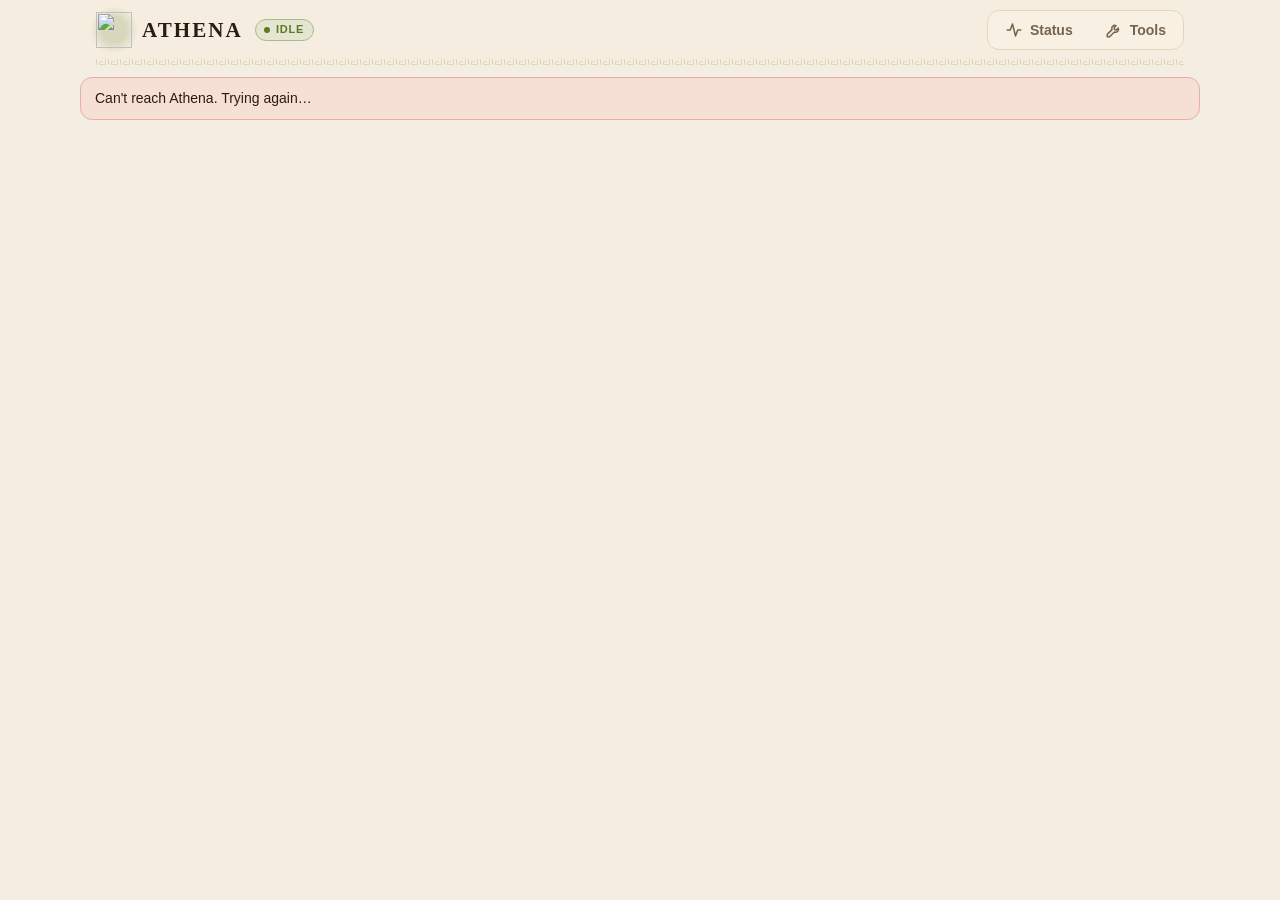
==== src/pi_assistant/web/index.html @ 1a8ca562 "Added a dashboard for Athena's status, usage and tools, and /session. A web page for your iPhone or " ====
<!doctype html>
<html lang="en-GB">
<head>
  <meta charset="utf-8">
  <meta name="viewport" content="width=device-width, initial-scale=1, viewport-fit=cover">
  <title>Athena</title>
  <meta name="description" content="Athena's dashboard: what it's doing, how it's used, and its tools.">
  <meta name="color-scheme" content="light dark">
  <meta name="theme-color" content="#f5eee2" media="(prefers-color-scheme: light)">
  <meta name="theme-color" content="#0e0b08" media="(prefers-color-scheme: dark)">
  <meta name="mobile-web-app-capable" content="yes">
  <meta name="apple-mobile-web-app-title" content="Athena">
  <meta name="referrer" content="no-referrer">
  <link rel="icon" href="athena.svg" type="image/svg+xml">
  <link rel="apple-touch-icon" href="icon-180.png">
  <link rel="manifest" href="manifest.webmanifest">
  <link rel="stylesheet" href="dashboard.css">
  <script src="dashboard.js" defer></script>
</head>
<body>
  <noscript><p class="noscript">The dashboard needs JavaScript.</p></noscript>

  <main id="sign-in" class="sign-in" hidden>
    <form class="sign-in-card" id="sign-in-form">
      <div class="shield shield-large" data-state="idle" aria-hidden="true">
        <img src="athena.svg" alt="" width="120" height="120">
        <span class="eye left"></span><span class="eye right"></span><span class="ring"></span>
      </div>
      <h1 class="wordmark" data-name>Athena</h1>
      <p class="muted">Sign in to the dashboard.</p>
      <input type="text" name="username" autocomplete="username" value="athena" hidden>
      <label class="field">
        <span class="field-label">Password</span>
        <input type="password" name="password" id="password" autocomplete="current-password" required>
      </label>
      <p class="form-error" id="sign-in-error" role="alert"></p>
      <button class="button primary wide" type="submit">Sign in</button>
      <p class="hint">It's <code>DASHBOARD_TOKEN</code> in <code>.env</code> on the Pi.</p>
    </form>
  </main>

  <div id="app" class="app" hidden>
    <header class="top">
      <div class="top-inner">
        <a class="brand" href="#status" aria-label="Status">
          <div class="shield shield-small" data-state="idle" aria-hidden="true">
            <img src="athena.svg" alt="" width="40" height="40">
            <span class="eye left"></span><span class="eye right"></span><span class="ring"></span>
          </div>
          <span class="wordmark" data-name>Athena</span>
        </a>
        <span class="pill" id="top-pill" data-state="idle"><span class="dot"></span><span class="pill-label">Idle</span></span>
        <nav class="tabs" aria-label="Sections">
          <a class="tab" href="#status" data-tab="status"><svg viewBox="0 0 24 24" aria-hidden="true"><path d="M3 12h4l3-8 4 16 3-8h4"/></svg><span>Status</span></a>
          <a class="tab" href="#tools" data-tab="tools"><svg viewBox="0 0 24 24" aria-hidden="true"><path d="M14.7 6.3a4 4 0 0 0-5.4 5.2L3 17.8V21h3.2l6.3-6.3a4 4 0 0 0 5.2-5.4l-2.6 2.6-2.4-.6-.6-2.4z"/></svg><span>Tools</span></a>
        </nav>
      </div>
      <div class="meander" aria-hidden="true"></div>
    </header>

    <div class="banner" id="offline" role="status" hidden>Can't reach Athena. Trying again…</div>

    <section id="tab-status" class="panel" data-panel="status" aria-label="Status"></section>
    <section id="tab-tools" class="panel" data-panel="tools" aria-label="Tools" hidden></section>
  </div>

  <dialog id="dialog" class="dialog"></dialog>
  <div class="toast" id="toast" role="status" aria-live="polite" hidden></div>
</body>
</html>
---- src/pi_assistant/web/dashboard.css ----
/* Athena's dashboard. Dark mode is the status board's black-figure pottery: a dark ground with
   bronze and cream figures. Light mode is the same pot in daylight: parchment and bronze. */

:root {
  color-scheme: light dark;
  --bg: #f4ede1;
  --surface: #fffaf2;
  --surface-2: #f8f0e3;
  --border: #e4d5bc;
  --divider: #cdb48a;
  --text: #2a1d10;
  --muted: #76644e;
  --faint: #a6927a;
  --accent: #96591a;
  --accent-hover: #7d4813;
  --on-accent: #fff8ec;
  --idle: #5a7a24;
  --working: #1c6cc0;
  --approval: #b1620a;
  --failed: #bf3f29;
  --offline: #887f72;
  --shadow: 0 1px 2px rgb(70 45 15 / 6%), 0 6px 20px rgb(70 45 15 / 7%);
  --radius: 16px;
  --font: -apple-system, BlinkMacSystemFont, "SF Pro Text", Inter, "Segoe UI", Roboto, "Helvetica Neue", sans-serif;
  --font-title: Cinzel, "Trajan Pro", Optima, Candara, "Palatino Linotype", Palatino, Georgia, serif;
  --font-mono: ui-monospace, "SF Mono", Menlo, Consolas, monospace;
  --gutter: 16px;
  --bottom-bar: 0px;
}

@media (prefers-color-scheme: dark) {
  :root {
    --bg: #0e0b08;
    --surface: #17120c;
    --surface-2: #1f1810;
    --border: #2f251a;
    --divider: #604828;
    --text: #f3e8d3;
    --muted: #9e8e74;
    --faint: #6e604c;
    --accent: #dca24c;
    --accent-hover: #f1bf68;
    --on-accent: #1d130a;
    --idle: #9cb46a;
    --working: #5cb2ff;
    --approval: #ffb648;
    --failed: #f06c4e;
    --offline: #80786c;
    --shadow: 0 1px 0 rgb(255 240 210 / 3%) inset;
  }
}

* { box-sizing: border-box; }
[hidden] { display: none !important; }

html { -webkit-text-size-adjust: 100%; text-size-adjust: 100%; }

body {
  margin: 0;
  min-height: 100vh;
  min-height: 100dvh;
  background: var(--bg);
  color: var(--text);
  font: 15px/1.45 var(--font);
  -webkit-font-smoothing: antialiased;
  font-variant-numeric: tabular-nums;
  overflow-x: hidden;
}

a { color: var(--accent); }
code { font-family: var(--font-mono); font-size: 0.88em; }
h1, h2, h3 { margin: 0; font-weight: 650; }
p { margin: 0; }
button, input, select, textarea { font: inherit; color: inherit; }

.muted { color: var(--muted); }
.noscript { padding: 2rem; text-align: center; }

/* -- the shield ------------------------------------------------------------------------------- */

.shield {
  --size: 40px;
  --state: var(--idle);
  position: relative;
  flex: none;
  width: var(--size);
  height: var(--size);
}
.shield img { position: relative; display: block; width: 100%; height: 100%; }
.shield::before {
  /* A soft halo in the state's colour. */
  content: "";
  position: absolute;
  inset: -16%;
  border-radius: 50%;
  background: radial-gradient(circle, color-mix(in srgb, var(--state) 55%, transparent) 36%, transparent 70%);
  opacity: 0.35;
  transition: opacity 0.4s;
}
.shield .eye {
  /* The owl's eyes, at (222, 232) and (290, 232) on the shield's 512px canvas. */
  position: absolute;
  top: 35.9%;
  width: 18.8%;
  height: 18.8%;
  border-radius: 50%;
  background: radial-gradient(circle, color-mix(in srgb, var(--state) 70%, white) 0 18%, color-mix(in srgb, var(--state) 75%, transparent) 26%, transparent 68%);
  mix-blend-mode: screen;
  opacity: 0;
  transition: opacity 0.4s;
}
.shield .eye.left { left: 34%; }
.shield .eye.right { left: 47.3%; }
.shield .ring {
  /* A light running round the rim while Athena works. */
  position: absolute;
  inset: -7%;
  border-radius: 50%;
  background: conic-gradient(from 0deg, transparent 0 55%, var(--state));
  -webkit-mask: radial-gradient(circle, transparent calc(70.7% - 3.5px), #000 calc(70.7% - 3px));
  mask: radial-gradient(farthest-side, transparent calc(100% - 3.5px), #000 calc(100% - 3px));
  opacity: 0;
}
.shield-small { --size: 36px; }
.shield-small .ring { inset: -9%; -webkit-mask: radial-gradient(farthest-side, transparent calc(100% - 2.5px), #000 calc(100% - 2px)); mask: radial-gradient(farthest-side, transparent calc(100% - 2.5px), #000 calc(100% - 2px)); }
.shield-large { --size: 112px; }
.shield-large .ring, .shield-hero .ring { -webkit-mask: radial-gradient(farthest-side, transparent calc(100% - 3.5px), #000 calc(100% - 3px)); }

.shield[data-state="working"] { --state: var(--working); }
.shield[data-state="approval"] { --state: var(--approval); }
.shield[data-state="failed"] { --state: var(--failed); }
.shield[data-state="offline"] { --state: var(--offline); }
.shield[data-state="working"]::before { opacity: 0.7; }
.shield[data-state="working"] .eye,
.shield[data-state="approval"] .eye,
.shield[data-state="failed"] .eye { opacity: 1; }
.shield[data-state="failed"] .eye { opacity: 0.75; }
.shield[data-state="working"] .ring { opacity: 1; animation: spin 1.5s linear infinite; }
.shield[data-state="approval"]::before { animation: pulse 2s ease-in-out infinite; }
.shield[data-state="approval"] .eye { animation: pulse-eyes 2s ease-in-out infinite; }
.shield[data-state="offline"]::before { opacity: 0; }
.shield[data-state="offline"] img { filter: grayscale(0.9) brightness(0.6); }

@keyframes spin { to { transform: rotate(1turn); } }
@keyframes pulse { 0%, 100% { opacity: 0.35; } 50% { opacity: 0.95; } }
@keyframes pulse-eyes { 0%, 100% { opacity: 0.45; } 50% { opacity: 1; } }

@media (prefers-reduced-motion: reduce) {
  .shield .ring, .shield::before, .shield .eye, .spinner { animation: none !important; }
}

/* -- the wordmark, pills and the Greek key --------------------------------------------------------- */

.wordmark {
  font-family: var(--font-title);
  font-weight: 700;
  font-size: 21px;
  letter-spacing: 0.1em;
  text-transform: uppercase;
  line-height: 1;
  color: var(--text);
}

.pill {
  --state: var(--idle);
  display: inline-flex;
  align-items: center;
  gap: 6px;
  height: 22px;
  padding: 0 9px 0 8px;
  border-radius: 11px;
  border: 1px solid color-mix(in srgb, var(--state) 50%, var(--surface));
  background: color-mix(in srgb, var(--state) 16%, var(--surface));
  color: var(--state);
  font-size: 11px;
  font-weight: 650;
  letter-spacing: 0.07em;
  text-transform: uppercase;
  white-space: nowrap;
}
.pill .dot { width: 6px; height: 6px; border-radius: 50%; background: var(--state); }
.pill[data-state="working"] { --state: var(--working); }
.pill[data-state="approval"] { --state: var(--approval); }
.pill[data-state="offline"] { --state: var(--offline); }
.pill[data-state="failed"] { --state: var(--failed); }

.meander {
  height: 9px;
  background-color: var(--divider);
  -webkit-mask: url("data:image/svg+xml,%3Csvg xmlns='http://www.w3.org/2000/svg' width='12' height='9'%3E%3Cpath d='M.5 8.5v-8h9v6h-6v-3h3M0 8.5h12' fill='none' stroke='%23000'/%3E%3C/svg%3E") repeat-x left center;
  mask: url("data:image/svg+xml,%3Csvg xmlns='http://www.w3.org/2000/svg' width='12' height='9'%3E%3Cpath d='M.5 8.5v-8h9v6h-6v-3h3M0 8.5h12' fill='none' stroke='%23000'/%3E%3C/svg%3E") repeat-x left center;
  opacity: 0.8;
}

/* -- layout --------------------------------------------------------------------------------------- */

.top {
  position: sticky;
  top: 0;
  z-index: 10;
  background: color-mix(in srgb, var(--bg) 88%, transparent);
  -webkit-backdrop-filter: saturate(1.4) blur(14px);
  backdrop-filter: saturate(1.4) blur(14px);
  padding-top: env(safe-area-inset-top);
}
.top-inner {
  display: flex;
  align-items: center;
  gap: 12px;
  max-width: 1120px;
  margin: 0 auto;
  padding: 10px max(var(--gutter), env(safe-area-inset-right)) 9px max(var(--gutter), env(safe-area-inset-left));
}
.top .meander { width: calc(100% - 2 * var(--gutter)); max-width: 1088px; margin: 0 auto; height: 6px; opacity: 0.45; }
.brand { display: flex; align-items: center; gap: 10px; text-decoration: none; color: inherit; min-width: 0; }

.tabs {
  display: flex;
  gap: 4px;
  margin-left: auto;
  padding: 3px;
  border-radius: 12px;
  background: var(--surface-2);
  border: 1px solid var(--border);
}
.tab {
  display: flex;
  align-items: center;
  gap: 7px;
  padding: 6px 14px;
  border-radius: 9px;
  color: var(--muted);
  font-weight: 600;
  font-size: 14px;
  text-decoration: none;
}
.tab svg { width: 18px; height: 18px; fill: none; stroke: currentColor; stroke-width: 2; stroke-linecap: round; stroke-linejoin: round; }
.tab[aria-current="page"] { background: var(--surface); color: var(--text); box-shadow: var(--shadow); }
@media (prefers-color-scheme: dark) { .tab[aria-current="page"] { background: var(--border); } }

.panel {
  max-width: 1120px;
  margin: 0 auto;
  padding: 18px max(var(--gutter), env(safe-area-inset-right)) calc(32px + var(--bottom-bar) + env(safe-area-inset-bottom)) max(var(--gutter), env(safe-area-inset-left));
}

.banner {
  max-width: 1120px;
  margin: 12px auto 0;
  padding: 10px 14px;
  border-radius: 12px;
  background: color-mix(in srgb, var(--failed) 14%, var(--surface));
  border: 1px solid color-mix(in srgb, var(--failed) 40%, var(--surface));
  color: var(--text);
  font-size: 14px;
}
.app > .banner { margin-left: var(--gutter); margin-right: var(--gutter); }
@media (min-width: 1152px) { .app > .banner { margin-left: auto; margin-right: auto; } }
.banner.info { background: color-mix(in srgb, var(--working) 10%, var(--surface)); border-color: color-mix(in srgb, var(--working) 35%, var(--surface)); }

/* Phones: the tabs move to a bar at the bottom, within reach of your thumb. */
@media (max-width: 719px) {
  :root { --bottom-bar: 58px; }
  /* A blurred header would hold the bar inside it (a filter makes a containing block), so it's plain here. */
  .top { -webkit-backdrop-filter: none; backdrop-filter: none; background: var(--bg); }
  .top-inner { padding-top: 8px; padding-bottom: 7px; }
  .tabs {
    position: fixed;
    left: 0;
    right: 0;
    bottom: 0;
    z-index: 20;
    margin: 0;
    padding: 6px max(12px, env(safe-area-inset-right)) calc(6px + env(safe-area-inset-bottom)) max(12px, env(safe-area-inset-left));
    border-radius: 0;
    border: 0;
    border-top: 1px solid var(--border);
    background: color-mix(in srgb, var(--bg) 96%, transparent);
    -webkit-backdrop-filter: saturate(1.4) blur(14px);
    backdrop-filter: saturate(1.4) blur(14px);
  }
  .tab { flex: 1; flex-direction: column; gap: 2px; padding: 5px 0 3px; font-size: 11px; }
  .tab svg { width: 23px; height: 23px; }
  .tab[aria-current="page"] { background: none; box-shadow: none; color: var(--accent); }
  .top .pill { margin-left: auto; }
}

/* -- cards ---------------------------------------------------------------------------------------- */

.grid { display: grid; gap: 14px; grid-template-columns: minmax(0, 1fr); }
@media (min-width: 720px) {
  .grid.two { grid-template-columns: repeat(2, minmax(0, 1fr)); }
}
.stack { display: grid; gap: 14px; }

.card {
  background: var(--surface);
  border: 1px solid var(--border);
  border-radius: var(--radius);
  box-shadow: var(--shadow);
  padding: 16px;
  min-width: 0;
}
.card-head { display: flex; align-items: baseline; gap: 10px; flex-wrap: wrap; margin-bottom: 12px; }
.card-head h2 { font-size: 17px; }
.card-head .aside { color: var(--muted); font-size: 13px; }
.card-head .actions { margin-left: auto; display: flex; gap: 8px; }
.label {
  font-size: 11px;
  font-weight: 650;
  letter-spacing: 0.12em;
  text-transform: uppercase;
  color: var(--muted);
}

/* -- now: the status board, larger -------------------------------------------------------------- */

.now { display: grid; grid-template-columns: auto minmax(0, 1fr); gap: 6px 18px; align-items: center; padding: 18px; }
.now .shield { --size: 92px; margin: 6px; }
.now-top { display: flex; align-items: center; gap: 10px; flex-wrap: wrap; }
.now-top .time { margin-left: auto; color: var(--muted); font-size: 15px; font-weight: 500; }
.now-headline { margin-top: 6px; font-size: 24px; font-weight: 650; line-height: 1.2; overflow-wrap: anywhere; }
.now-sub { color: var(--muted); font-size: 14px; overflow-wrap: anywhere; }
.now-sub.approval { color: var(--approval); font-family: var(--font-mono); font-size: 13px; }
.now-detail { grid-column: 1 / -1; margin-top: 10px; }
.now-detail .meander { margin-bottom: 12px; }
.now-task { margin-top: 4px; font-size: 16px; overflow-wrap: anywhere; display: -webkit-box; -webkit-line-clamp: 3; -webkit-box-orient: vertical; overflow: hidden; }
.now-footer { margin-top: 6px; font-size: 13px; color: var(--muted); overflow-wrap: anywhere; }
.now-footer.done { color: var(--idle); }
.now-footer.failed { color: var(--failed); }
@media (min-width: 720px) {
  .now .shield { --size: 120px; margin: 10px 14px 10px 8px; }
  .now-headline { font-size: 28px; }
}
/* Wide screens: what it did or is doing goes beside the headline, not under it. */
@media (min-width: 960px) {
  .now { grid-template-columns: auto minmax(0, 1fr) minmax(0, 1.25fr); }
  .now-detail { grid-column: 3; margin: 0; padding: 4px 0 4px 24px; border-left: 1px solid var(--border); align-self: stretch; display: flex; flex-direction: column; justify-content: center; }
  .now-detail .meander { display: none; }
}

/* -- numbers --------------------------------------------------------------------------------------- */

.metrics { display: grid; grid-template-columns: repeat(3, minmax(0, 1fr)); gap: 8px; }
.metric { padding: 10px 12px; border-radius: 12px; background: var(--surface-2); min-width: 0; }
.metric .value { display: block; font-size: 24px; font-weight: 650; line-height: 1.15; white-space: nowrap; overflow: hidden; text-overflow: ellipsis; }
.metric .value small { font-size: 14px; font-weight: 550; color: var(--muted); margin-left: 2px; }
.metric .name { display: block; margin-top: 2px; font-size: 12px; color: var(--muted); }
.metric.failed .value { color: var(--failed); }

.context { margin-top: 14px; }
.context-row { display: flex; align-items: baseline; gap: 8px; flex-wrap: wrap; }
.context-row .value { font-size: 15px; font-weight: 600; }
.context-row .of { color: var(--muted); font-size: 13px; }
.context-row .percent { margin-left: auto; color: var(--muted); font-size: 13px; }
.bar { position: relative; height: 8px; margin-top: 7px; border-radius: 4px; background: var(--surface-2); overflow: hidden; border: 1px solid var(--border); }
.bar > span { position: absolute; inset: 0 auto 0 0; border-radius: 4px; background: linear-gradient(90deg, var(--accent), var(--accent-hover)); }
.bar.warn > span { background: var(--approval); }
.bar.full > span { background: var(--failed); }
.context .hint { margin-top: 6px; }

.hint { color: var(--muted); font-size: 12.5px; }

.by-tool { margin-top: 16px; }
.by-tool .label { display: block; margin-bottom: 8px; }
.tool-bars { list-style: none; margin: 0; padding: 0; display: grid; gap: 7px; }
.tool-bar { display: grid; grid-template-columns: minmax(0, 1fr) auto; gap: 2px 10px; align-items: center; font-size: 13.5px; }
.tool-bar .name { font-family: var(--font-mono); font-size: 12.5px; overflow: hidden; text-overflow: ellipsis; white-space: nowrap; }
.tool-bar .count { font-weight: 600; }
.tool-bar .count small { color: var(--muted); font-weight: 450; margin-left: 4px; }
.tool-bar .track { grid-column: 1 / -1; height: 5px; border-radius: 3px; background: var(--surface-2); overflow: hidden; }
.tool-bar .track span { display: block; height: 100%; border-radius: 3px; background: color-mix(in srgb, var(--accent) 80%, var(--surface)); }
.empty { color: var(--muted); font-size: 14px; padding: 6px 0; }

.segmented { display: none; }
@media (max-width: 719px) {
  /* On a phone, one of "This session" and "All time" at a time. */
  .segmented { display: flex; gap: 4px; margin-bottom: 12px; padding: 3px; border-radius: 11px; background: var(--surface-2); border: 1px solid var(--border); }
  .usage .card-head h2 { display: none; } /* the switch above says which it is */
  .segmented button { flex: 1; border: 0; background: none; padding: 7px 0; border-radius: 8px; font-size: 13.5px; font-weight: 600; color: var(--muted); }
  .segmented button[aria-pressed="true"] { background: var(--surface); color: var(--text); box-shadow: var(--shadow); }
  .usage[data-show="session"] [data-period="total"], .usage[data-show="total"] [data-period="session"] { display: none; }
}

/* -- lists of facts ------------------------------------------------------------------------------- */

.facts { list-style: none; margin: 0; padding: 0; }
.facts li { display: flex; align-items: center; gap: 10px; padding: 9px 0; border-top: 1px solid var(--border); font-size: 14px; min-width: 0; }
.facts li:first-child { border-top: 0; padding-top: 2px; }
.facts .what { color: var(--muted); flex: none; min-width: 7.5em; }
.facts .is { min-width: 0; overflow-wrap: anywhere; }
.facts .is.good { color: var(--idle); }
.facts .is.bad { color: var(--failed); }
.facts .end { margin-left: auto; text-align: right; }

.memory-counts { display: grid; grid-template-columns: repeat(3, minmax(0, 1fr)); gap: 8px; }
.danger-zone { display: flex; align-items: center; gap: 12px; flex-wrap: wrap; margin-top: 14px; padding-top: 12px; border-top: 1px solid var(--border); }
.danger-zone p { flex: 1 1 200px; }

.sign-out { display: block; margin: 24px auto 0; }

/* -- buttons and fields --------------------------------------------------------------------------- */

.button {
  display: inline-flex;
  align-items: center;
  justify-content: center;
  gap: 6px;
  min-height: 34px;
  padding: 6px 14px;
  border-radius: 10px;
  border: 1px solid var(--border);
  background: var(--surface-2);
  color: var(--text);
  font-size: 14px;
  font-weight: 600;
  cursor: pointer;
  white-space: nowrap;
  text-decoration: none;
  -webkit-tap-highlight-color: transparent;
}
.button:hover { border-color: var(--divider); }
.button:disabled { opacity: 0.5; cursor: default; }
.button.primary { background: var(--accent); border-color: var(--accent); color: var(--on-accent); }
.button.primary:hover:not(:disabled) { background: var(--accent-hover); border-color: var(--accent-hover); }
.button.danger { color: var(--failed); border-color: color-mix(in srgb, var(--failed) 45%, var(--surface)); background: color-mix(in srgb, var(--failed) 8%, var(--surface)); }
.button.danger.solid { background: var(--failed); border-color: var(--failed); color: #fff; }
.button.quiet { background: none; border-color: transparent; color: var(--muted); }
.button.quiet:hover { color: var(--text); }
.button.small { min-height: 28px; padding: 3px 10px; font-size: 13px; border-radius: 8px; }
.button.wide { width: 100%; min-height: 44px; font-size: 16px; }
:focus-visible { outline: 2px solid var(--accent); outline-offset: 2px; }

.field { display: grid; gap: 5px; min-width: 0; }
.field-label { font-size: 13px; font-weight: 600; }
.field-help { font-size: 12.5px; color: var(--muted); }
input[type="text"], input[type="password"], input[type="url"], select, textarea {
  width: 100%;
  min-height: 40px;
  padding: 8px 11px;
  border-radius: 10px;
  border: 1px solid var(--border);
  background: var(--bg);
  font-size: 16px; /* 16px stops iOS zooming in when you tap a field */
}
textarea { min-height: 76px; resize: vertical; font-family: var(--font-mono); font-size: 14px; }
input::placeholder, textarea::placeholder { color: var(--faint); }
input:focus, select:focus, textarea:focus { outline: 2px solid color-mix(in srgb, var(--accent) 60%, transparent); outline-offset: 0; border-color: var(--accent); }
select { appearance: none; background-image: linear-gradient(45deg, transparent 50%, var(--muted) 50%), linear-gradient(135deg, var(--muted) 50%, transparent 50%); background-position: calc(100% - 17px) 55%, calc(100% - 12px) 55%; background-size: 5px 5px; background-repeat: no-repeat; padding-right: 32px; }
.form-error { color: var(--failed); font-size: 13.5px; white-space: pre-line; overflow-wrap: anywhere; }
.form-error:empty { display: none; }

/* An on/off switch, from a checkbox. */
.switch { position: relative; flex: none; width: 51px; height: 31px; }
.switch input { position: absolute; inset: 0; margin: 0; opacity: 0; cursor: pointer; z-index: 1; }
.switch span { position: absolute; inset: 0; border-radius: 16px; background: color-mix(in srgb, var(--faint) 55%, var(--surface)); transition: background 0.2s; }
.switch span::after { content: ""; position: absolute; top: 2px; left: 2px; width: 27px; height: 27px; border-radius: 50%; background: #fff; box-shadow: 0 1px 3px rgb(0 0 0 / 25%); transition: transform 0.2s; }
.switch input:checked + span { background: var(--idle); }
.switch input:checked + span::after { transform: translateX(20px); }
.switch input:focus-visible + span { outline: 2px solid var(--accent); outline-offset: 2px; }
.switch input:disabled { cursor: default; }
.switch input:disabled + span { opacity: 0.5; }
.switch.small { width: 42px; height: 25px; }
.switch.small span::after { width: 21px; height: 21px; }
.switch.small input:checked + span::after { transform: translateX(17px); }

.spinner { display: inline-block; width: 14px; height: 14px; border-radius: 50%; border: 2px solid currentColor; border-right-color: transparent; animation: spin 0.8s linear infinite; vertical-align: -2px; }

/* -- tools ------------------------------------------------------------------------------------------ */

.tools { max-width: 780px; margin: 0 auto; }
.tools-intro { display: flex; gap: 12px; align-items: flex-start; flex-wrap: wrap; margin-bottom: 16px; }
.tools-intro p { flex: 1 1 260px; color: var(--muted); font-size: 14px; }
.group-title { margin: 22px 2px 8px; }
.tool-list { display: grid; gap: 10px; }

.tool { padding: 0; overflow: hidden; }
.tool-head { display: flex; align-items: center; gap: 12px; padding: 13px 14px 13px 16px; }
.tool-open { flex: 1; min-width: 0; display: grid; gap: 1px; padding: 0; border: 0; background: none; text-align: left; cursor: pointer; -webkit-tap-highlight-color: transparent; }
.tool-title { display: flex; align-items: center; gap: 8px; font-size: 16px; font-weight: 650; min-width: 0; }
.tool-title .chevron { flex: none; width: 16px; height: 16px; fill: none; stroke: var(--faint); stroke-width: 2.5; stroke-linecap: round; stroke-linejoin: round; transition: transform 0.2s; }
.tool[data-open="true"] .tool-title .chevron { transform: rotate(90deg); }
.tool-title .tag { font-size: 10.5px; font-weight: 650; letter-spacing: 0.08em; text-transform: uppercase; color: var(--muted); border: 1px solid var(--border); border-radius: 6px; padding: 1px 5px; }
.tool-summary { color: var(--muted); font-size: 13.5px; overflow-wrap: anywhere; display: -webkit-box; -webkit-line-clamp: 2; -webkit-box-orient: vertical; overflow: hidden; }
.tool-state { display: flex; align-items: center; gap: 6px; font-size: 13px; font-weight: 550; color: var(--muted); min-width: 0; }
.tool-state .dot { flex: none; width: 7px; height: 7px; border-radius: 50%; background: var(--faint); }
.tool-state .text { overflow: hidden; text-overflow: ellipsis; white-space: nowrap; }
.tool-state[data-state="on"] { color: var(--idle); }
.tool-state[data-state="on"] .dot { background: var(--idle); }
.tool-state[data-state="error"] { color: var(--failed); }
.tool-state[data-state="error"] .dot { background: var(--failed); }
.tool-state[data-state="starting"] { color: var(--working); }
.tool-state[data-state="starting"] .dot { background: var(--working); }
.tool[data-open="true"] .tool-state .text { white-space: normal; overflow-wrap: anywhere; }

.tool-body { display: grid; gap: 16px; padding: 4px 16px 16px; border-top: 1px solid var(--border); padding-top: 14px; }
.note { display: flex; gap: 9px; font-size: 13.5px; color: var(--muted); }
.note svg { flex: none; width: 17px; height: 17px; margin-top: 1px; fill: none; stroke: currentColor; stroke-width: 2; stroke-linecap: round; stroke-linejoin: round; }
.note.setup { color: var(--text); padding: 10px 12px; border-radius: 10px; background: color-mix(in srgb, var(--approval) 12%, var(--surface)); }
.note.setup code { overflow-wrap: anywhere; }

.secret { display: grid; gap: 6px; }
.secret-head { display: flex; align-items: center; gap: 8px; flex-wrap: wrap; }
.badge { font-size: 11.5px; font-weight: 650; padding: 1px 7px; border-radius: 7px; }
.badge.set { color: var(--idle); background: color-mix(in srgb, var(--idle) 14%, var(--surface)); }
.badge.unset { color: var(--approval); background: color-mix(in srgb, var(--approval) 14%, var(--surface)); }
.secret-input { display: flex; gap: 8px; }
.secret-input input { flex: 1; min-width: 0; }

.map { display: grid; gap: 6px; }
.map-row { display: grid; grid-template-columns: minmax(0, 0.8fr) minmax(0, 1.4fr) auto; gap: 6px; align-items: center; }
.map-row.with-secret { grid-template-columns: minmax(0, 0.8fr) minmax(0, 1.4fr) 76px 34px; }
.map-head { font-size: 12px; color: var(--muted); }
.map-row .remove { width: 34px; padding: 0; }
.check { display: inline-flex; align-items: center; gap: 5px; font-size: 13px; color: var(--muted); white-space: nowrap; }
.check input { width: 17px; height: 17px; margin: 0; accent-color: var(--accent); }
@media (max-width: 479px) {
  .map-row, .map-row.with-secret { grid-template-columns: minmax(0, 1fr) auto; }
  .map-row input:nth-child(2) { grid-column: 1 / 2; }
  .map-row .remove { grid-row: 1; grid-column: 2; }
  .map-row .check { grid-column: 1 / -1; }
  .map-head { display: none; }
}

.server-tools { display: grid; gap: 0; border: 1px solid var(--border); border-radius: 12px; overflow: hidden; }
.server-tools-head, .server-tool { display: grid; grid-template-columns: minmax(0, 1fr) 54px 70px; gap: 10px; align-items: center; padding: 9px 12px; }
.server-tools-head { background: var(--surface-2); font-size: 11.5px; font-weight: 650; color: var(--muted); letter-spacing: 0.04em; }
.server-tools-head span:not(:first-child) { text-align: center; }
.server-tool { border-top: 1px solid var(--border); }
.server-tool .name { font-family: var(--font-mono); font-size: 13px; overflow-wrap: break-word; }
@media (max-width: 379px) {
  .server-tools-head, .server-tool { grid-template-columns: minmax(0, 1fr) 46px 48px; gap: 8px; padding: 9px 10px; }
}
.server-tool .description { display: block; margin-top: 1px; color: var(--muted); font-size: 12.5px; }
.server-tool .switch, .server-tool .check { justify-self: center; }
.server-tool.off .name { color: var(--muted); }

.chips { display: flex; flex-wrap: wrap; gap: 6px; }
.chip { font-family: var(--font-mono); font-size: 12.5px; padding: 2px 8px; border-radius: 8px; background: var(--surface-2); border: 1px solid var(--border); }

.tool-actions { display: flex; gap: 8px; flex-wrap: wrap; align-items: center; }
.tool-actions .grow { flex: 1; }

.add-form { display: grid; gap: 14px; }
.choice { display: flex; gap: 6px; flex-wrap: wrap; }
.choice label { display: inline-flex; align-items: center; gap: 6px; padding: 7px 12px; border-radius: 10px; border: 1px solid var(--border); background: var(--surface-2); font-size: 14px; cursor: pointer; }
.choice input { accent-color: var(--accent); margin: 0; }

/* -- sign-in, dialogs and toasts ------------------------------------------------------------------- */

.sign-in { min-height: 100vh; min-height: 100dvh; display: grid; place-items: center; padding: 24px var(--gutter); }
.sign-in-card { width: min(100%, 360px); display: grid; gap: 14px; justify-items: center; text-align: center; }
.sign-in-card .wordmark { font-size: 30px; margin-top: 6px; }
.sign-in-card .field { width: 100%; text-align: left; }
.sign-in-card .shield { margin-bottom: 4px; }

.dialog {
  width: min(calc(100vw - 2 * var(--gutter)), 440px);
  padding: 20px;
  border-radius: var(--radius);
  border: 1px solid var(--border);
  background: var(--surface);
  color: var(--text);
  box-shadow: 0 20px 60px rgb(0 0 0 / 35%);
}
.dialog::backdrop { background: rgb(14 11 8 / 55%); -webkit-backdrop-filter: blur(3px); backdrop-filter: blur(3px); }
.dialog h2 { font-size: 19px; margin-bottom: 10px; }
.dialog p { margin-bottom: 12px; font-size: 14.5px; }
.dialog ul { margin: 0 0 12px; padding-left: 20px; font-size: 14.5px; }
.dialog .tool-actions { justify-content: flex-end; margin-top: 16px; }

.toast {
  position: fixed;
  left: 50%;
  bottom: calc(18px + var(--bottom-bar) + env(safe-area-inset-bottom));
  z-index: 30;
  transform: translateX(-50%);
  max-width: calc(100vw - 2 * var(--gutter));
  padding: 10px 16px;
  border-radius: 12px;
  background: var(--text);
  color: var(--bg);
  font-size: 14px;
  font-weight: 550;
  box-shadow: 0 8px 30px rgb(0 0 0 / 25%);
}
.toast.error { background: var(--failed); color: #fff; }
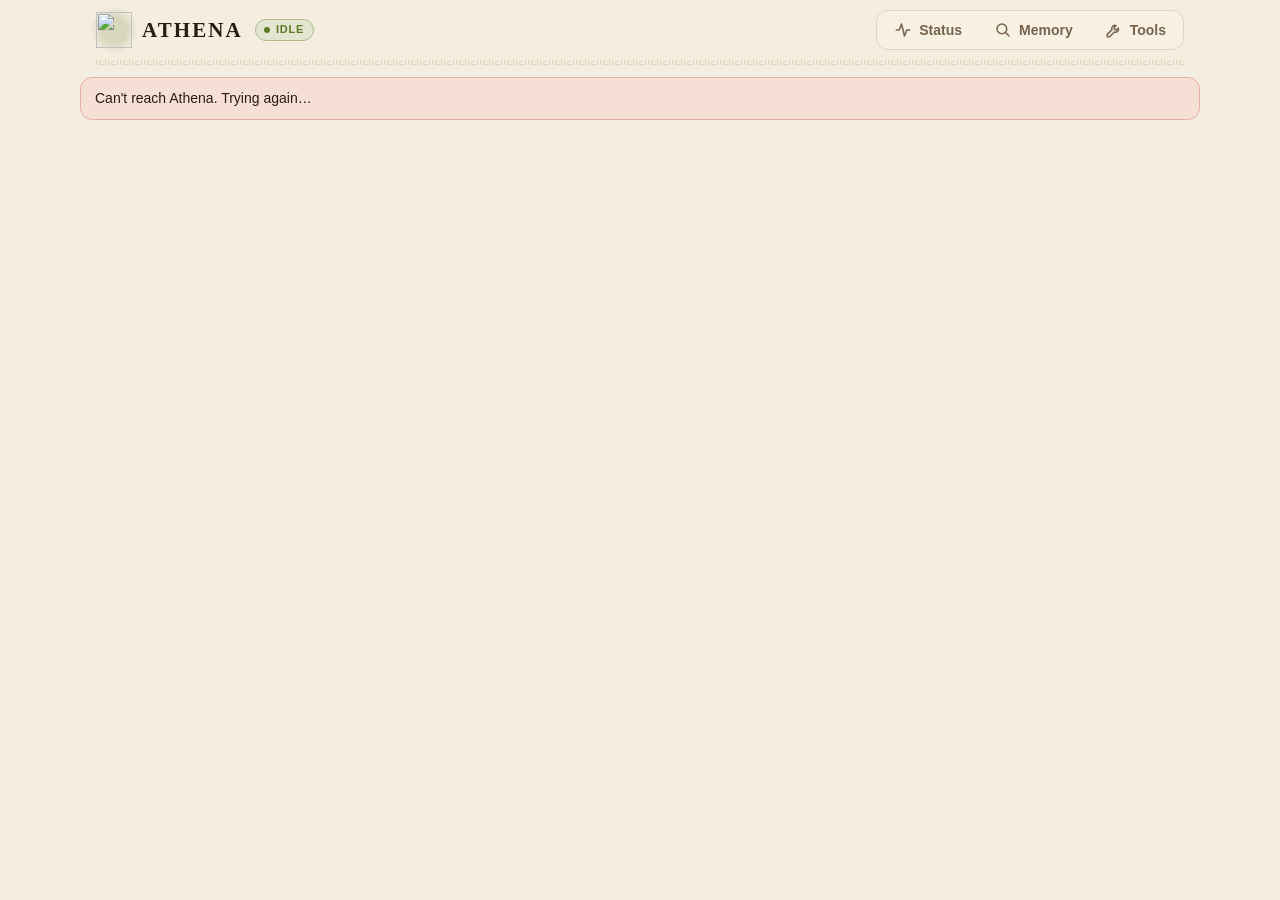
==== commit 8e17fe8c: "Indexed the documents on your Mac when you ask, searchable by meaning from Telegram and a new Memory" ====
--- a/src/pi_assistant/web/index.html
+++ b/src/pi_assistant/web/index.html
@@ -52,6 +52,7 @@
         <span class="pill" id="top-pill" data-state="idle"><span class="dot"></span><span class="pill-label">Idle</span></span>
         <nav class="tabs" aria-label="Sections">
           <a class="tab" href="#status" data-tab="status"><svg viewBox="0 0 24 24" aria-hidden="true"><path d="M3 12h4l3-8 4 16 3-8h4"/></svg><span>Status</span></a>
+          <a class="tab" href="#memory" data-tab="memory"><svg viewBox="0 0 24 24" aria-hidden="true"><path d="M10.5 4a6.5 6.5 0 1 0 0 13 6.5 6.5 0 0 0 0-13zM20 20l-4.8-4.8"/></svg><span>Memory</span></a>
           <a class="tab" href="#tools" data-tab="tools"><svg viewBox="0 0 24 24" aria-hidden="true"><path d="M14.7 6.3a4 4 0 0 0-5.4 5.2L3 17.8V21h3.2l6.3-6.3a4 4 0 0 0 5.2-5.4l-2.6 2.6-2.4-.6-.6-2.4z"/></svg><span>Tools</span></a>
         </nav>
       </div>
@@ -61,6 +62,7 @@
     <div class="banner" id="offline" role="status" hidden>Can't reach Athena. Trying again…</div>
 
     <section id="tab-status" class="panel" data-panel="status" aria-label="Status"></section>
+    <section id="tab-memory" class="panel" data-panel="memory" aria-label="Memory" hidden></section>
     <section id="tab-tools" class="panel" data-panel="tools" aria-label="Tools" hidden></section>
   </div>
 
--- a/src/pi_assistant/web/dashboard.css
+++ b/src/pi_assistant/web/dashboard.css
@@ -491,6 +491,18 @@
 .tool-state[data-state="error"] .dot { background: var(--failed); }
 .tool-state[data-state="starting"] { color: var(--working); }
 .tool-state[data-state="starting"] .dot { background: var(--working); }
+.tool-state[data-state="attention"] { color: var(--approval); }
+.tool-state[data-state="attention"] .dot { background: var(--approval); }
+.held { display: grid; gap: 12px; padding-bottom: 14px; border-bottom: 1px solid var(--border); }
+.held-tool { display: grid; gap: 8px; min-width: 0; }
+.held-name { display: flex; flex-wrap: wrap; align-items: center; gap: 8px; font-family: var(--font-mono); font-size: 13.5px; font-weight: 600; }
+.held-name .tag { font-family: inherit; font-size: 10.5px; font-weight: 650; letter-spacing: 0.08em; text-transform: uppercase; color: var(--approval); border: 1px solid currentColor; border-radius: 6px; padding: 1px 5px; }
+.held pre { margin: 0; font-family: var(--font-mono); font-size: 12.5px; line-height: 1.45; white-space: pre-wrap; overflow-wrap: anywhere; max-height: 240px; overflow: auto; padding: 8px 10px; border-radius: 8px; background: var(--surface-2); border: 1px solid var(--border); }
+.held pre.before { color: var(--muted); border-left: 3px solid color-mix(in srgb, var(--failed) 70%, transparent); }
+.held pre.now { border-left: 3px solid var(--approval); }
+.compare { display: grid; grid-template-columns: auto minmax(0, 1fr); gap: 6px 10px; align-items: start; }
+.compare-label { grid-column: 1 / -1; font-size: 12px; font-weight: 650; color: var(--muted); }
+.compare-tag { font-size: 11.5px; font-weight: 600; color: var(--muted); padding-top: 9px; }
 .tool[data-open="true"] .tool-state .text { white-space: normal; overflow-wrap: anywhere; }
 
 .tool-body { display: grid; gap: 16px; padding: 4px 16px 16px; border-top: 1px solid var(--border); padding-top: 14px; }
@@ -585,3 +597,48 @@
   box-shadow: 0 8px 30px rgb(0 0 0 / 25%);
 }
 .toast.error { background: var(--failed); color: #fff; }
+
+/* -- the Memory tab ---------------------------------------------------------------------------------- */
+.search { display: grid; grid-template-columns: minmax(0, 1fr) auto auto; gap: 8px; align-items: center; }
+.search input[type="search"] { font: inherit; font-size: 16px; min-height: 40px; padding: 8px 12px; border-radius: 10px; border: 1px solid var(--border); background: var(--surface-2); color: var(--text); min-width: 0; }
+.search input[type="search"]:focus { outline: 2px solid color-mix(in srgb, var(--accent) 60%, transparent); outline-offset: 0; border-color: var(--accent); }
+.search select { min-height: 40px; }
+.results { display: grid; gap: 10px; margin-top: 14px; }
+.results:empty { display: none; }
+.result { display: grid; gap: 4px; padding: 10px 12px; border-radius: 12px; background: var(--surface-2); border: 1px solid var(--border); min-width: 0; }
+.result-head { display: flex; align-items: baseline; gap: 10px; flex-wrap: wrap; }
+.result-title { font-weight: 650; overflow-wrap: anywhere; }
+.result-kind { font-size: 11.5px; font-weight: 650; letter-spacing: 0.06em; text-transform: uppercase; color: var(--accent); }
+.result-date { margin-left: auto; font-size: 12.5px; color: var(--muted); white-space: nowrap; }
+.result-path { font-family: var(--font-mono); font-size: 12.5px; color: var(--muted); overflow-wrap: anywhere; }
+.result-text { font-size: 14px; white-space: pre-line; display: -webkit-box; -webkit-line-clamp: 5; -webkit-box-orient: vertical; overflow: hidden; }
+.documents .note.setup { margin-bottom: 12px; }
+.folders { list-style: none; margin: 0 0 12px; padding: 0; display: grid; border: 1px solid var(--border); border-radius: 12px; overflow: hidden; }
+.folder { display: grid; grid-template-columns: minmax(0, 1fr) auto auto; gap: 10px; align-items: center; padding: 8px 8px 8px 12px; }
+.folder + .folder { border-top: 1px solid var(--border); }
+.folder-name { font-family: var(--font-mono); font-size: 13.5px; overflow-wrap: anywhere; min-width: 0; }
+.folder-count { font-size: 12.5px; color: var(--muted); white-space: nowrap; }
+.indexing { margin-bottom: 12px; }
+.indexing p { font-size: 14px; }
+.run-notes { margin: 6px 0 0; padding-left: 18px; font-size: 13px; color: var(--muted); display: grid; gap: 3px; }
+.failures { margin: 8px 0 10px; font-size: 13px; }
+.failures summary { cursor: pointer; color: var(--failed); font-weight: 600; }
+.failures ul { margin: 6px 0 0; padding-left: 18px; display: grid; gap: 4px; }
+.documents > .hint { margin-bottom: 10px; }
+.documents > .form-error { margin-bottom: 10px; }
+.crumbs { display: flex; flex-wrap: wrap; align-items: center; gap: 2px 6px; font-size: 13.5px; margin-bottom: 8px; color: var(--muted); }
+.crumbs .sep { color: var(--faint); }
+.crumb { font: inherit; color: var(--accent); background: none; border: none; padding: 2px 0; cursor: pointer; }
+.crumb:hover { text-decoration: underline; }
+.browse { display: grid; gap: 4px; max-height: min(45vh, 360px); overflow: auto; margin-bottom: 12px; }
+.browse-item { display: flex; align-items: center; gap: 10px; width: 100%; text-align: left; font: inherit; font-size: 14.5px; color: var(--text); background: var(--surface-2); border: 1px solid var(--border); border-radius: 10px; padding: 8px 10px; cursor: pointer; min-height: 40px; }
+.browse-item:hover { border-color: var(--divider); }
+.browse-item svg { flex: none; width: 18px; height: 18px; fill: none; stroke: var(--accent); stroke-width: 2; stroke-linejoin: round; }
+.browse-item span { overflow-wrap: anywhere; }
+@media (max-width: 719px) {
+  .search { grid-template-columns: minmax(0, 1fr) auto; }
+  .search input[type="search"] { grid-column: 1 / -1; }
+  .folder { grid-template-columns: minmax(0, 1fr) auto; }
+  .folder-count { grid-column: 1; grid-row: 2; }
+  .folder .button { grid-row: 1 / span 2; grid-column: 2; }
+}
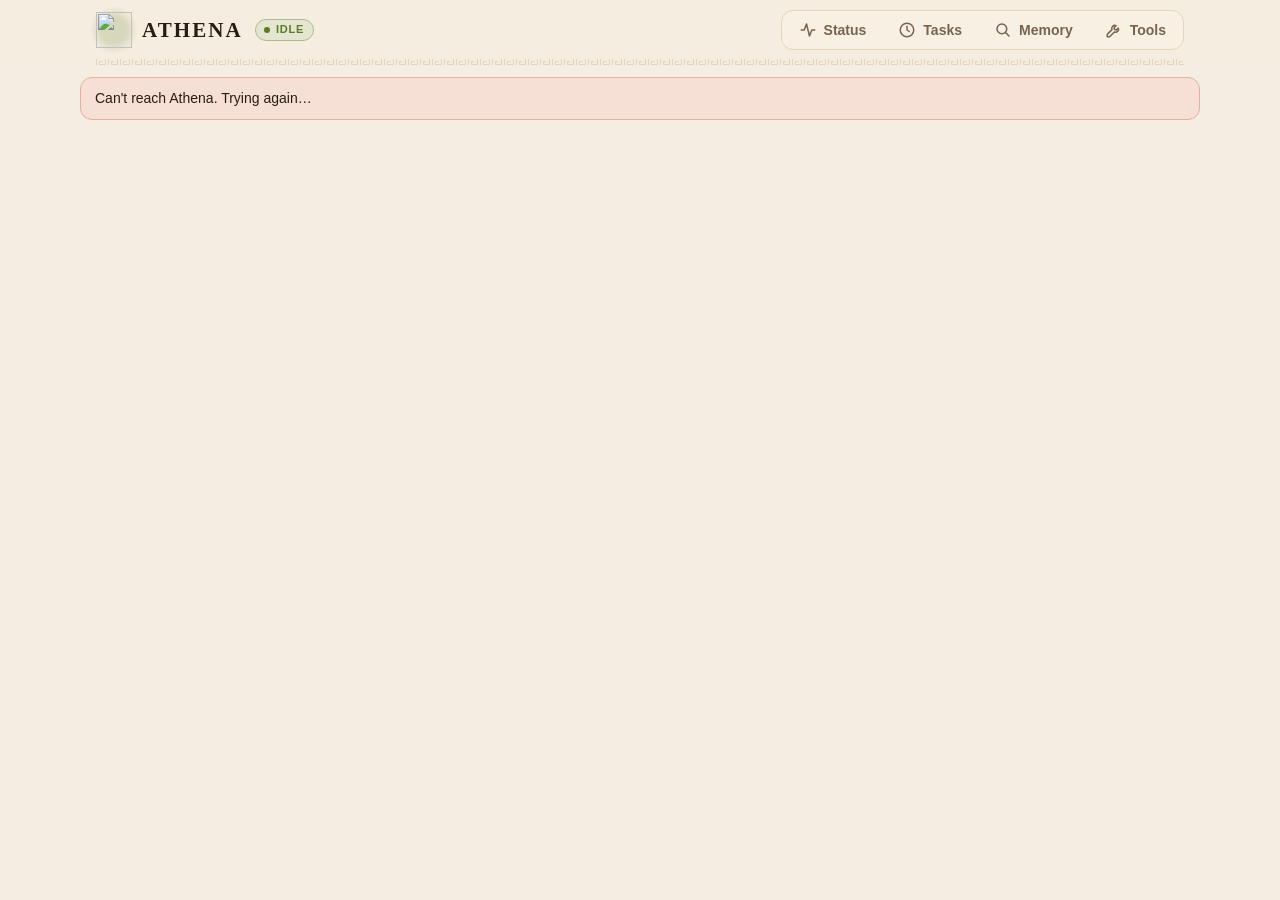
==== commit c36186e5: "Let Athena do tasks by itself, now or on a schedule, waiting while you chat and messaging you what i" ====
--- a/src/pi_assistant/web/index.html
+++ b/src/pi_assistant/web/index.html
@@ -52,6 +52,7 @@
         <span class="pill" id="top-pill" data-state="idle"><span class="dot"></span><span class="pill-label">Idle</span></span>
         <nav class="tabs" aria-label="Sections">
           <a class="tab" href="#status" data-tab="status"><svg viewBox="0 0 24 24" aria-hidden="true"><path d="M3 12h4l3-8 4 16 3-8h4"/></svg><span>Status</span></a>
+          <a class="tab" href="#tasks" data-tab="tasks"><svg viewBox="0 0 24 24" aria-hidden="true"><path d="M12 7v5l3 2M12 3a9 9 0 1 0 0 18 9 9 0 0 0 0-18z"/></svg><span>Tasks</span></a>
           <a class="tab" href="#memory" data-tab="memory"><svg viewBox="0 0 24 24" aria-hidden="true"><path d="M10.5 4a6.5 6.5 0 1 0 0 13 6.5 6.5 0 0 0 0-13zM20 20l-4.8-4.8"/></svg><span>Memory</span></a>
           <a class="tab" href="#tools" data-tab="tools"><svg viewBox="0 0 24 24" aria-hidden="true"><path d="M14.7 6.3a4 4 0 0 0-5.4 5.2L3 17.8V21h3.2l6.3-6.3a4 4 0 0 0 5.2-5.4l-2.6 2.6-2.4-.6-.6-2.4z"/></svg><span>Tools</span></a>
         </nav>
@@ -62,6 +63,7 @@
     <div class="banner" id="offline" role="status" hidden>Can't reach Athena. Trying again…</div>
 
     <section id="tab-status" class="panel" data-panel="status" aria-label="Status"></section>
+    <section id="tab-tasks" class="panel" data-panel="tasks" aria-label="Tasks" hidden></section>
     <section id="tab-memory" class="panel" data-panel="memory" aria-label="Memory" hidden></section>
     <section id="tab-tools" class="panel" data-panel="tools" aria-label="Tools" hidden></section>
   </div>
--- a/src/pi_assistant/web/dashboard.css
+++ b/src/pi_assistant/web/dashboard.css
@@ -371,6 +371,12 @@
 .tool-bar .track { grid-column: 1 / -1; height: 5px; border-radius: 3px; background: var(--surface-2); overflow: hidden; }
 .tool-bar .track span { display: block; height: 100%; border-radius: 3px; background: color-mix(in srgb, var(--accent) 80%, var(--surface)); }
 .empty { color: var(--muted); font-size: 14px; padding: 6px 0; }
+
+/* A choice of a few, inline, such as thinking on, short or off. */
+.switcher { display: inline-flex; flex: none; gap: 2px; padding: 2px; border-radius: 9px; background: var(--surface-2); border: 1px solid var(--border); }
+.switcher button { border: 0; background: none; min-height: 26px; padding: 2px 10px; border-radius: 7px; font: inherit; font-size: 13px; font-weight: 600; color: var(--muted); cursor: pointer; }
+.switcher button[aria-pressed="true"] { background: var(--surface); color: var(--text); box-shadow: var(--shadow); }
+.switcher button:disabled { cursor: default; }
 
 .segmented { display: none; }
 @media (max-width: 719px) {
@@ -642,3 +648,21 @@
   .folder-count { grid-column: 1; grid-row: 2; }
   .folder .button { grid-row: 1 / span 2; grid-column: 2; }
 }
+
+/* Tasks: what Athena does by itself. */
+.task-list { display: grid; gap: 10px; margin-top: 12px; }
+.task { display: grid; gap: 7px; padding: 12px 14px; border-radius: 12px; border: 1px solid var(--border); background: var(--surface-2); min-width: 0; }
+.task-head { display: flex; align-items: baseline; gap: 10px; flex-wrap: wrap; }
+.task-head h3 { font-size: 15.5px; margin: 0; overflow-wrap: anywhere; }
+.task-state { margin-left: auto; font-size: 12px; font-weight: 650; padding: 1px 8px; border-radius: 7px; color: var(--muted); background: var(--surface); }
+.task[data-status="running"] .task-state { color: var(--working); background: color-mix(in srgb, var(--working) 14%, var(--surface)); }
+.task[data-status="waiting"] .task-state { color: var(--approval); background: color-mix(in srgb, var(--approval) 14%, var(--surface)); }
+.task[data-status="active"] .task-state { color: var(--idle); background: color-mix(in srgb, var(--idle) 14%, var(--surface)); }
+.task-when { font-size: 13px; color: var(--muted); margin: 0; }
+.task-instructions { font-size: 14px; margin: 0; white-space: pre-wrap; overflow-wrap: anywhere; display: -webkit-box; -webkit-line-clamp: 4; -webkit-box-orient: vertical; overflow: hidden; }
+.task-tools { display: flex; gap: 8px; align-items: center; flex-wrap: wrap; }
+.task-last summary { font-size: 13px; color: var(--muted); cursor: pointer; }
+.task-said { font-size: 13.5px; white-space: pre-wrap; overflow-wrap: anywhere; margin: 6px 0 0; padding: 8px 10px; border-radius: 8px; background: var(--surface); }
+.task-form { display: grid; gap: 12px; min-width: 0; }
+.task-form fieldset { border: 0; padding: 0; margin: 0; }
+.task-examples { display: flex; gap: 6px; flex-wrap: wrap; align-items: center; }
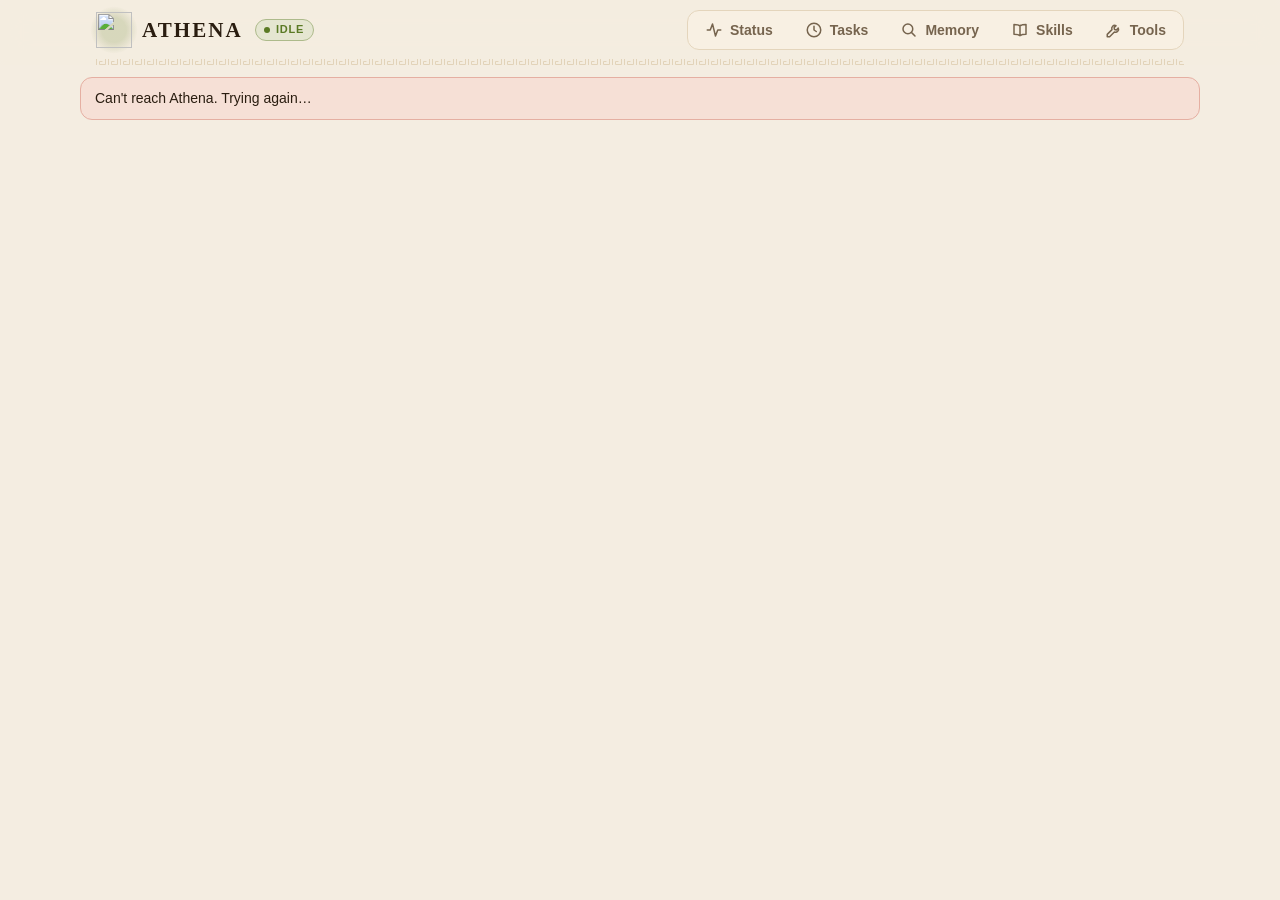
==== commit 64e44b5d: "Added skills, review of what Athena saves by itself, and alerts when something it needs stops workin" ====
--- a/src/pi_assistant/web/index.html
+++ b/src/pi_assistant/web/index.html
@@ -4,7 +4,7 @@
   <meta charset="utf-8">
   <meta name="viewport" content="width=device-width, initial-scale=1, viewport-fit=cover">
   <title>Athena</title>
-  <meta name="description" content="Athena's dashboard: what it's doing, how it's used, and its tools.">
+  <meta name="description" content="Athena's dashboard: what it's doing, how it's used, its skills and its tools.">
   <meta name="color-scheme" content="light dark">
   <meta name="theme-color" content="#f5eee2" media="(prefers-color-scheme: light)">
   <meta name="theme-color" content="#0e0b08" media="(prefers-color-scheme: dark)">
@@ -54,6 +54,7 @@
           <a class="tab" href="#status" data-tab="status"><svg viewBox="0 0 24 24" aria-hidden="true"><path d="M3 12h4l3-8 4 16 3-8h4"/></svg><span>Status</span></a>
           <a class="tab" href="#tasks" data-tab="tasks"><svg viewBox="0 0 24 24" aria-hidden="true"><path d="M12 7v5l3 2M12 3a9 9 0 1 0 0 18 9 9 0 0 0 0-18z"/></svg><span>Tasks</span></a>
           <a class="tab" href="#memory" data-tab="memory"><svg viewBox="0 0 24 24" aria-hidden="true"><path d="M10.5 4a6.5 6.5 0 1 0 0 13 6.5 6.5 0 0 0 0-13zM20 20l-4.8-4.8"/></svg><span>Memory</span></a>
+          <a class="tab" href="#skills" data-tab="skills"><svg viewBox="0 0 24 24" aria-hidden="true"><path d="M12 6.5C10.5 5 8 4.5 4 4.5v13c4 0 6.5.5 8 2 1.5-1.5 4-2 8-2v-13c-4 0-6.5.5-8 2zM12 6.5v13"/></svg><span>Skills</span></a>
           <a class="tab" href="#tools" data-tab="tools"><svg viewBox="0 0 24 24" aria-hidden="true"><path d="M14.7 6.3a4 4 0 0 0-5.4 5.2L3 17.8V21h3.2l6.3-6.3a4 4 0 0 0 5.2-5.4l-2.6 2.6-2.4-.6-.6-2.4z"/></svg><span>Tools</span></a>
         </nav>
       </div>
@@ -65,6 +66,7 @@
     <section id="tab-status" class="panel" data-panel="status" aria-label="Status"></section>
     <section id="tab-tasks" class="panel" data-panel="tasks" aria-label="Tasks" hidden></section>
     <section id="tab-memory" class="panel" data-panel="memory" aria-label="Memory" hidden></section>
+    <section id="tab-skills" class="panel" data-panel="skills" aria-label="Skills" hidden></section>
     <section id="tab-tools" class="panel" data-panel="tools" aria-label="Tools" hidden></section>
   </div>
 
--- a/src/pi_assistant/web/dashboard.css
+++ b/src/pi_assistant/web/dashboard.css
@@ -235,6 +235,9 @@
   text-decoration: none;
 }
 .tab svg { width: 18px; height: 18px; fill: none; stroke: currentColor; stroke-width: 2; stroke-linecap: round; stroke-linejoin: round; }
+.tab { position: relative; }
+/* How many of Athena's suggestions are waiting for you, on the Memory and Skills tabs. */
+.tab-count { min-width: 18px; height: 18px; padding: 0 5px; border-radius: 9px; background: var(--approval); color: var(--on-accent); font-size: 11px; font-weight: 700; line-height: 18px; text-align: center; }
 .tab[aria-current="page"] { background: var(--surface); color: var(--text); box-shadow: var(--shadow); }
 @media (prefers-color-scheme: dark) { .tab[aria-current="page"] { background: var(--border); } }
 
@@ -282,6 +285,7 @@
   .tab { flex: 1; flex-direction: column; gap: 2px; padding: 5px 0 3px; font-size: 11px; }
   .tab svg { width: 23px; height: 23px; }
   .tab[aria-current="page"] { background: none; box-shadow: none; color: var(--accent); }
+  .tab-count { position: absolute; top: 1px; left: calc(50% + 6px); }
   .top .pill { margin-left: auto; }
 }
 
@@ -666,3 +670,29 @@
 .task-form { display: grid; gap: 12px; min-width: 0; }
 .task-form fieldset { border: 0; padding: 0; margin: 0; }
 .task-examples { display: flex; gap: 6px; flex-wrap: wrap; align-items: center; }
+
+/* Suggestions from Athena, to approve, change or discard: memories and skills. */
+.card.review { border-color: color-mix(in srgb, var(--approval) 45%, var(--border)); }
+.review-list { display: grid; gap: 10px; margin-top: 12px; }
+.review-item { display: grid; gap: 8px; padding: 12px 14px; border-radius: 12px; border: 1px solid var(--border); background: var(--surface-2); min-width: 0; }
+.review-item .task-head h3 { font-size: 15.5px; margin: 0; overflow-wrap: anywhere; }
+.review-text { font: inherit; font-size: 15px; width: 100%; min-height: 44px; resize: vertical; padding: 8px 10px; border-radius: 9px; border: 1px solid var(--border); background: var(--surface); color: var(--text); overflow: hidden; }
+.review-text:focus { outline: 2px solid color-mix(in srgb, var(--accent) 60%, transparent); outline-offset: 0; border-color: var(--accent); }
+.review-why { font-size: 14px; margin: 0; overflow-wrap: anywhere; }
+.review-change { font-size: 13.5px; margin: 0; overflow-wrap: anywhere; }
+.review-change del { color: var(--muted); }
+.review-change ins { text-decoration: none; color: var(--idle); }
+
+/* Skills: how to do things your way. */
+.skill-how summary { font-size: 13px; color: var(--muted); cursor: pointer; }
+.skill-body { margin: 6px 0 0; font-family: var(--font-mono); font-size: 12.5px; line-height: 1.5; white-space: pre-wrap; overflow-wrap: anywhere; max-height: 320px; overflow: auto; padding: 8px 10px; border-radius: 8px; background: var(--surface); border: 1px solid var(--border); }
+.skill-editor { font-family: var(--font-mono); font-size: 13px; line-height: 1.5; min-height: 220px; }
+.diff { font-family: var(--font-mono); font-size: 12.5px; line-height: 1.5; border-radius: 8px; border: 1px solid var(--border); background: var(--surface); overflow: auto; max-height: 360px; }
+.diff-line { padding: 0 10px; white-space: pre-wrap; overflow-wrap: anywhere; }
+.diff-line.added { background: color-mix(in srgb, var(--idle) 16%, var(--surface)); }
+.diff-line.removed { background: color-mix(in srgb, var(--failed) 14%, var(--surface)); color: var(--muted); text-decoration: line-through; text-decoration-color: color-mix(in srgb, var(--failed) 50%, transparent); }
+.diff-line.folded { color: var(--faint); font-style: italic; }
+.versions { display: grid; gap: 10px; margin: 8px 0 14px; max-height: min(60vh, 520px); overflow: auto; }
+.version { display: grid; gap: 6px; padding: 10px 12px; border-radius: 12px; border: 1px solid var(--border); background: var(--surface-2); }
+.version h3 { font-size: 14.5px; margin: 0; }
+.version summary { font-size: 13px; color: var(--muted); cursor: pointer; }
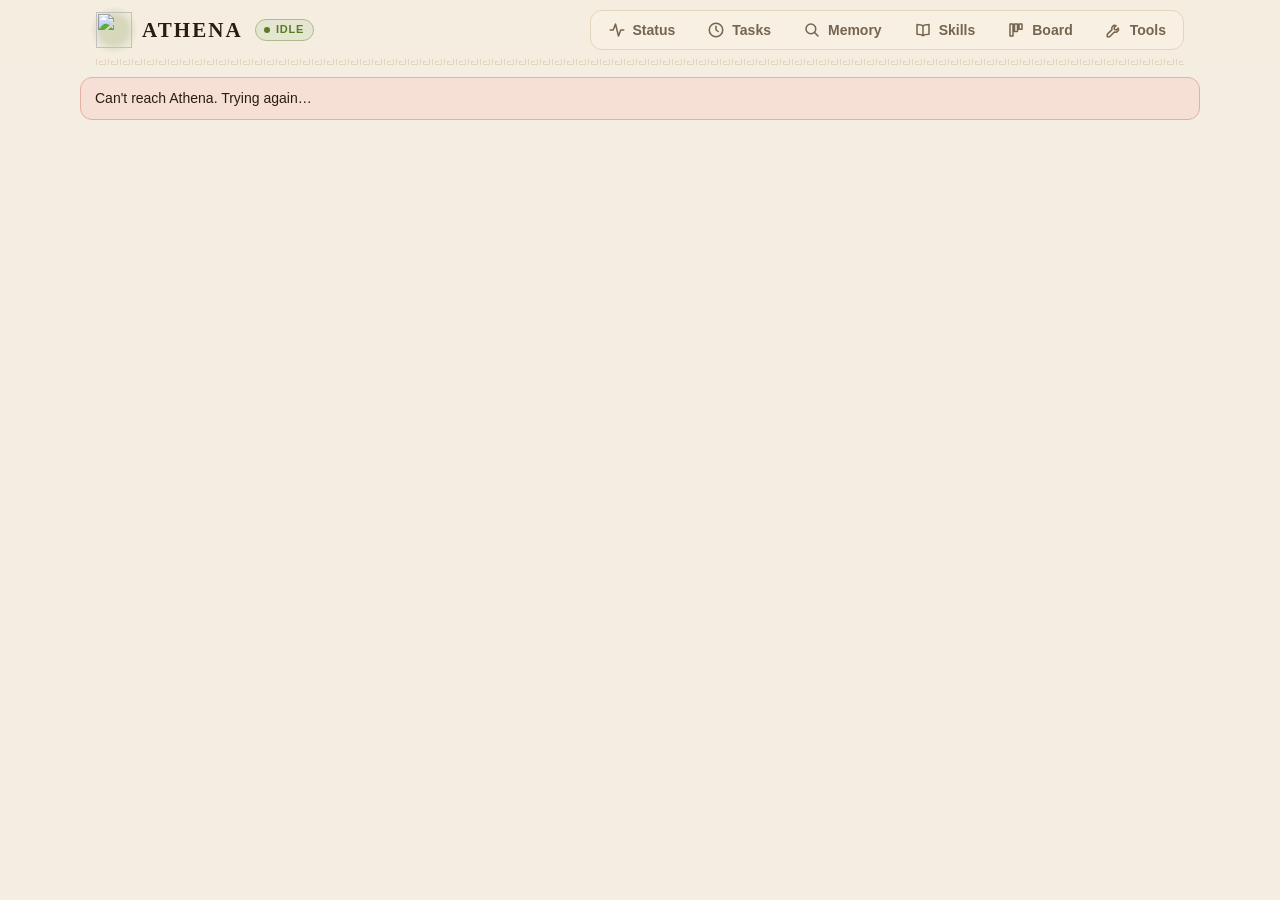
==== commit e1db9609: "Let Athena hand coding projects to Claude as labelled pull requests in a private GitHub repo, show t" ====
--- a/src/pi_assistant/web/index.html
+++ b/src/pi_assistant/web/index.html
@@ -55,6 +55,7 @@
           <a class="tab" href="#tasks" data-tab="tasks"><svg viewBox="0 0 24 24" aria-hidden="true"><path d="M12 7v5l3 2M12 3a9 9 0 1 0 0 18 9 9 0 0 0 0-18z"/></svg><span>Tasks</span></a>
           <a class="tab" href="#memory" data-tab="memory"><svg viewBox="0 0 24 24" aria-hidden="true"><path d="M10.5 4a6.5 6.5 0 1 0 0 13 6.5 6.5 0 0 0 0-13zM20 20l-4.8-4.8"/></svg><span>Memory</span></a>
           <a class="tab" href="#skills" data-tab="skills"><svg viewBox="0 0 24 24" aria-hidden="true"><path d="M12 6.5C10.5 5 8 4.5 4 4.5v13c4 0 6.5.5 8 2 1.5-1.5 4-2 8-2v-13c-4 0-6.5.5-8 2zM12 6.5v13"/></svg><span>Skills</span></a>
+          <a class="tab" href="#board" data-tab="board"><svg viewBox="0 0 24 24" aria-hidden="true"><path d="M4 4h4v16H4zM10 4h4v10h-4zM16 4h4v7h-4z"/></svg><span>Board</span></a>
           <a class="tab" href="#tools" data-tab="tools"><svg viewBox="0 0 24 24" aria-hidden="true"><path d="M14.7 6.3a4 4 0 0 0-5.4 5.2L3 17.8V21h3.2l6.3-6.3a4 4 0 0 0 5.2-5.4l-2.6 2.6-2.4-.6-.6-2.4z"/></svg><span>Tools</span></a>
         </nav>
       </div>
@@ -67,6 +68,7 @@
     <section id="tab-tasks" class="panel" data-panel="tasks" aria-label="Tasks" hidden></section>
     <section id="tab-memory" class="panel" data-panel="memory" aria-label="Memory" hidden></section>
     <section id="tab-skills" class="panel" data-panel="skills" aria-label="Skills" hidden></section>
+    <section id="tab-board" class="panel" data-panel="board" aria-label="Board" hidden></section>
     <section id="tab-tools" class="panel" data-panel="tools" aria-label="Tools" hidden></section>
   </div>
 
--- a/src/pi_assistant/web/dashboard.css
+++ b/src/pi_assistant/web/dashboard.css
@@ -696,3 +696,41 @@
 .version { display: grid; gap: 6px; padding: 10px 12px; border-radius: 12px; border: 1px solid var(--border); background: var(--surface-2); }
 .version h3 { font-size: 14.5px; margin: 0; }
 .version summary { font-size: 13px; color: var(--muted); cursor: pointer; }
+
+/* The board: projects handed to Claude, each an epic with its stories in columns. */
+.epic { padding: 16px; display: grid; gap: 10px; }
+.epic-head { display: flex; align-items: center; gap: 10px; flex-wrap: wrap; min-width: 0; }
+.epic-head h3 { margin: 0; font-size: 17px; overflow-wrap: anywhere; flex: 1 1 200px; }
+.epic-key { font-size: 11px; font-weight: 700; letter-spacing: 0.06em; text-transform: uppercase; color: #fff; background: #8a5cd0; padding: 2px 7px; border-radius: 5px; }
+.lozenge { font-size: 11.5px; font-weight: 700; letter-spacing: 0.04em; text-transform: uppercase; padding: 2px 8px; border-radius: 5px; color: var(--muted); background: var(--surface-2); border: 1px solid var(--border); }
+.lozenge[data-status="in progress"] { color: var(--working); background: color-mix(in srgb, var(--working) 13%, var(--surface)); border-color: transparent; }
+.lozenge[data-status="blocked"] { color: var(--failed); background: color-mix(in srgb, var(--failed) 13%, var(--surface)); border-color: transparent; }
+.lozenge[data-status="done"] { color: var(--idle); background: color-mix(in srgb, var(--idle) 15%, var(--surface)); border-color: transparent; }
+.lozenge[data-status="merged"] { color: #8a5cd0; background: color-mix(in srgb, #8a5cd0 14%, var(--surface)); border-color: transparent; }
+.epic-progress, .epic-summary, .epic-notes { margin: 0; font-size: 14px; overflow-wrap: anywhere; white-space: pre-wrap; }
+.epic-bar { display: grid; grid-template-columns: minmax(0, 1fr) auto; gap: 10px; align-items: center; }
+.epic-bar .bar { margin-top: 0; }
+.epic-requirements summary, .story-more summary { font-size: 13px; color: var(--muted); cursor: pointer; }
+.epic-requirements { display: grid; gap: 8px; }
+.board-columns { display: grid; gap: 10px; grid-template-columns: repeat(3, minmax(0, 1fr)); align-items: start; }
+.board-column { display: grid; gap: 8px; padding: 10px; border-radius: 12px; background: var(--surface-2); border: 1px solid var(--border); min-width: 0; }
+.board-column h4 { margin: 0 0 2px; display: flex; align-items: center; gap: 6px; font-size: 12px; font-weight: 700; letter-spacing: 0.05em; text-transform: uppercase; color: var(--muted); }
+.board-column h4 .count { font-weight: 600; padding: 0 6px; border-radius: 8px; background: var(--surface); border: 1px solid var(--border); }
+.story { display: grid; gap: 4px; padding: 9px 11px; border-radius: 9px; background: var(--surface); border: 1px solid var(--border); box-shadow: var(--shadow); min-width: 0; }
+.story[data-status="blocked"] { border-left: 3px solid var(--failed); }
+.story[data-status="done"] .story-title { color: var(--muted); }
+.story-head { display: flex; align-items: center; gap: 8px; }
+.story-key { font-family: var(--font-mono); font-size: 11.5px; font-weight: 600; color: var(--muted); }
+.flag { font-size: 10.5px; font-weight: 700; text-transform: uppercase; letter-spacing: 0.05em; color: var(--failed); }
+.story-title { margin: 0; font-size: 14px; font-weight: 600; overflow-wrap: anywhere; }
+.story-note { margin: 0; font-size: 13px; color: var(--muted); overflow-wrap: anywhere; }
+.story-details { margin: 6px 0 0; font-size: 13px; white-space: pre-wrap; overflow-wrap: anywhere; }
+.criteria { margin: 6px 0 0; padding-left: 18px; font-size: 13px; display: grid; gap: 3px; overflow-wrap: anywhere; }
+.done-epics { padding: 14px 16px; }
+.done-epics > summary { cursor: pointer; font-weight: 650; }
+.done-epics > .stack { margin-top: 12px; }
+@media (max-width: 719px) {
+  .board-columns { grid-template-columns: minmax(0, 1fr); }
+  .board-column:has(.column-empty) { display: flex; align-items: center; justify-content: space-between; }
+  .board-column:has(.column-empty) h4 { margin: 0; }
+}
